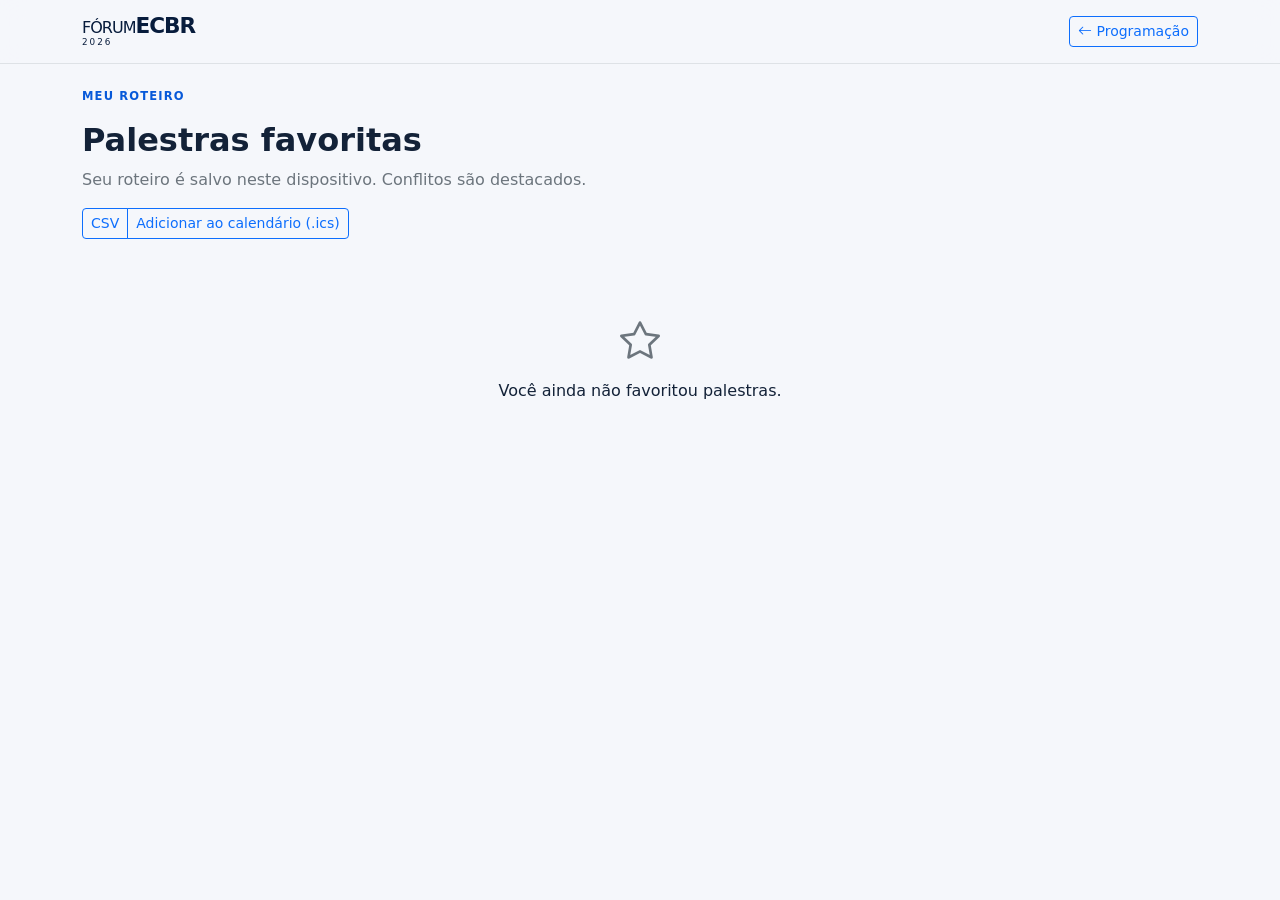
==== favoritos.html @ 00e69b26 "Add files via upload" ====
<!doctype html><html lang="pt-BR"><head><meta charset="utf-8"><meta name="viewport" content="width=device-width,initial-scale=1"><meta name="theme-color" content="#0d6efd"><title>Favoritas · Fórum ECBR 2026</title><link href="https://cdn.jsdelivr.net/npm/bootstrap@5.3.8/dist/css/bootstrap.min.css" rel="stylesheet"><link href="https://cdn.jsdelivr.net/npm/bootstrap-icons@1.13.1/font/bootstrap-icons.min.css" rel="stylesheet"><link rel="manifest" href="manifest.json"><link rel="stylesheet" href="css/style.css"><link rel="stylesheet" href="css/mobile.css"><link rel="stylesheet" href="css/cards.css"><link rel="stylesheet" href="css/dark.css"></head><body data-page="favorites"><header class="sticky-top app-header border-bottom"><div class="container py-3 d-flex align-items-center"><a class="brand text-decoration-none" href="index.html"><span>FÓRUM</span><strong>ECBR</strong><small>2026</small></a><a class="btn btn-outline-primary btn-sm ms-auto" href="index.html"><i class="bi bi-arrow-left"></i> Programação</a></div></header><main class="container py-4 pb-5"><p class="eyebrow">MEU ROTEIRO</p><h1 class="h2 fw-bold">Palestras favoritas</h1><p class="text-secondary">Seu roteiro é salvo neste dispositivo. Conflitos são destacados.</p><div class="btn-group mb-4"><button class="btn btn-outline-primary btn-sm" id="exportCsv">CSV</button><button class="btn btn-outline-primary btn-sm" id="exportIcs">Adicionar ao calendário (.ics)</button></div><div id="conflicts"></div><div id="schedule" class="timeline"></div><div id="emptyState" class="text-center py-5 d-none"><i class="bi bi-star fs-1 text-secondary"></i><p class="mt-2">Você ainda não favoritou palestras.</p></div></main><div class="toast-container position-fixed bottom-0 end-0 p-3" id="toasts"></div><script src="js/storage.js"></script><script src="js/utils.js"></script><script src="js/app.js"></script><script src="js/favoritos.js"></script><script src="js/ui.js"></script></body></html>
---- css/style.css ----
:root{--ink:#132238;--muted:#687386;--canvas:#f5f7fb;--brand:#0759d9;--card:#fff}*{box-sizing:border-box}body{background:var(--canvas);color:var(--ink);font-family:system-ui,-apple-system,"Segoe UI",sans-serif}.app-header{background:color-mix(in srgb,var(--canvas) 90%,transparent);backdrop-filter:blur(12px)}.brand{line-height:.8;color:#071c3c;letter-spacing:-1px}.brand span{font-weight:300;font-size:1rem}.brand strong{font-size:1.35rem}.brand small{display:block;font-size:.55rem;letter-spacing:2px;margin-top:4px}.hero{max-width:780px}.eyebrow{font-size:.72rem;font-weight:800;letter-spacing:.1em;color:var(--brand)}.next-card{background:linear-gradient(120deg,#073579,#0d6efd);color:#fff;border-radius:18px;padding:1rem 1.15rem;box-shadow:0 12px 25px #0d6efd28}.to-top{position:fixed;right:1rem;bottom:1rem;z-index:2}.badge-stage{background:#e8f0ff;color:#164a9e;font-weight:600}.talk-title{color:var(--ink)}.talk-description{color:var(--muted);font-size:.92rem}.speaker-chip{background:#f0f3f8;border-radius:50rem;padding:.25rem .55rem;font-size:.78rem;display:inline-block;margin:.1rem}.duration{font-size:.8rem;color:var(--muted)}
---- css/mobile.css ----
@media(max-width:575px){
  body{overflow-x:hidden}
  .display-6{font-size:2rem}
  .talk-card{max-width:100%}
  .talk-card .card-body{padding:.9rem}
  .talk-card .d-flex.gap-2{min-width:0}
  .talk-card .flex-grow-1{min-width:0;overflow-wrap:anywhere}
  .talk-time{min-width:48px;font-size:.8rem}
  .talk-title,.talk-description{overflow-wrap:anywhere;word-break:break-word}
  .speaker-chip{font-size:.7rem;white-space:normal;overflow-wrap:anywhere}
  .talk-card .d-flex.align-items-center.gap-2{flex-wrap:wrap}
  .talk-card .d-flex.align-items-center.gap-2 .ms-auto{margin-left:0!important}
}
---- css/cards.css ----
.timeline {
    position: relative;
}

.day-heading {
    font-size: 1.05rem;
    font-weight: 750;
    margin: 1.5rem 0 .75rem;
}

.talk-card {
    position: relative;
    border: 0;
    border-radius: 16px;
    margin-bottom: .75rem;
    box-shadow: 0 3px 12px #1020400d;
    overflow: hidden;
}

.talk-card:before {
    content: "";
    position: absolute;
    left: 0;
    top: 0;
    bottom: 0;
    width: 4px;
    background: #0d6efd;
}

.talk-card.live:before {
    background: #dc3545;
}

.talk-card.soon:before {
    background: #f59f00;
}

.talk-time {
    min-width: 64px;
    color: var(--brand);
    font-weight: 750;
    font-size: .9rem;
}

.favorite {
    color: #f0a000;
}

.tag {
    font-size: .72rem;
    background: #eef2f6;
    border-radius: 20px;
    padding: .2rem .45rem;
    color: #526170;
}

.watched {
    opacity: .68;
}

.conflict {
    border: 1px solid #f0ad4e;
}


/* ===========================
   Banner Lutex
=========================== */

.lutex-banner {
    display: block;
    position: relative;
    overflow: hidden;
    isolation: isolate;

    min-height: 176px;
    margin: 0 0 1.5rem;

    border-radius: 18px;
    text-decoration: none;
    color: #fff;

    background: #766150;
    box-shadow: 0 8px 24px #3a2e251f;
}

/* Gradiente rosa */
.lutex-banner::after {
    content: "";
    position: absolute;
    inset: 0;
    z-index: -1;

    background: linear-gradient(
        90deg,
        #FC6464 0%,
        #FC6464 22%,
        rgba(252,100,100,.88) 30%,
        rgba(252,100,100,.55) 40%,
        rgba(252,100,100,.20) 50%,
        rgba(252,100,100,0) 100%
    );
}

/* SOMENTE a imagem de fundo */
.lutex-banner > img {
    position: absolute;
    inset: 0;
    z-index: -2;

    width: 100%;
    height: 100%;

    object-fit: cover;
    object-position: center right;
}


/* Conteúdo */

.lutex-copy {
    position: absolute;
    top: 50%;
    left: 32px;
    transform: translateY(-50%);

    display: flex;
    flex-direction: column;
    justify-content: center;
    align-items: flex-start;

    gap: 10px;

    width: min(60%, 340px);
    padding: 0;
}

/* Texto superior */

.lutex-copy small {
    font-size: .62rem;
    font-weight: 800;
    letter-spacing: .15em;
    color: #ffe6e6;
}

/* Logo */

.lutex-logo {
    position: static;

    display: block;

    width: 220px;
    max-width: 100%;
    height: auto;

    object-fit: contain;
}

/* Subtítulo */

.lutex-copy b {
    font-size: .95rem;
    line-height: 1.35;
    font-weight: 500;
    color: #fff;
}

/* Caso ainda exista algum <strong> */

.lutex-copy strong {
    display: none;
}

/* Caso ainda exista o botão */

.lutex-copy em {
    display: none;
}


/* Mobile */

@media (max-width:575px){

    .lutex-banner{
        min-height:160px;
    }

    .lutex-copy{
        left:20px;
        width:70%;
    }

    .lutex-logo{
        width:170px;
    }

    .lutex-copy b{
        font-size:.85rem;
    }

}
---- css/dark.css ----
@media(prefers-color-scheme:dark){body:not(.light){--ink:#e7edf8;--muted:#aeb9ca;--canvas:#101827;--card:#172235}.app-header{border-color:#28364b!important}.brand{color:#fff}.card,.form-control,.form-select,.input-group-text{background:var(--card)!important;color:var(--ink)!important;border-color:#2e3b50!important}.speaker-chip,.tag{background:#26354b;color:#d6e2f4}}body.dark{--ink:#e7edf8;--muted:#aeb9ca;--canvas:#101827;--card:#172235}body.dark .app-header{border-color:#28364b!important}body.dark .brand{color:#fff}body.dark .card,body.dark .form-control,body.dark .form-select,body.dark .input-group-text{background:var(--card)!important;color:var(--ink)!important;border-color:#2e3b50!important}body.dark .speaker-chip,body.dark .tag{background:#26354b;color:#d6e2f4}
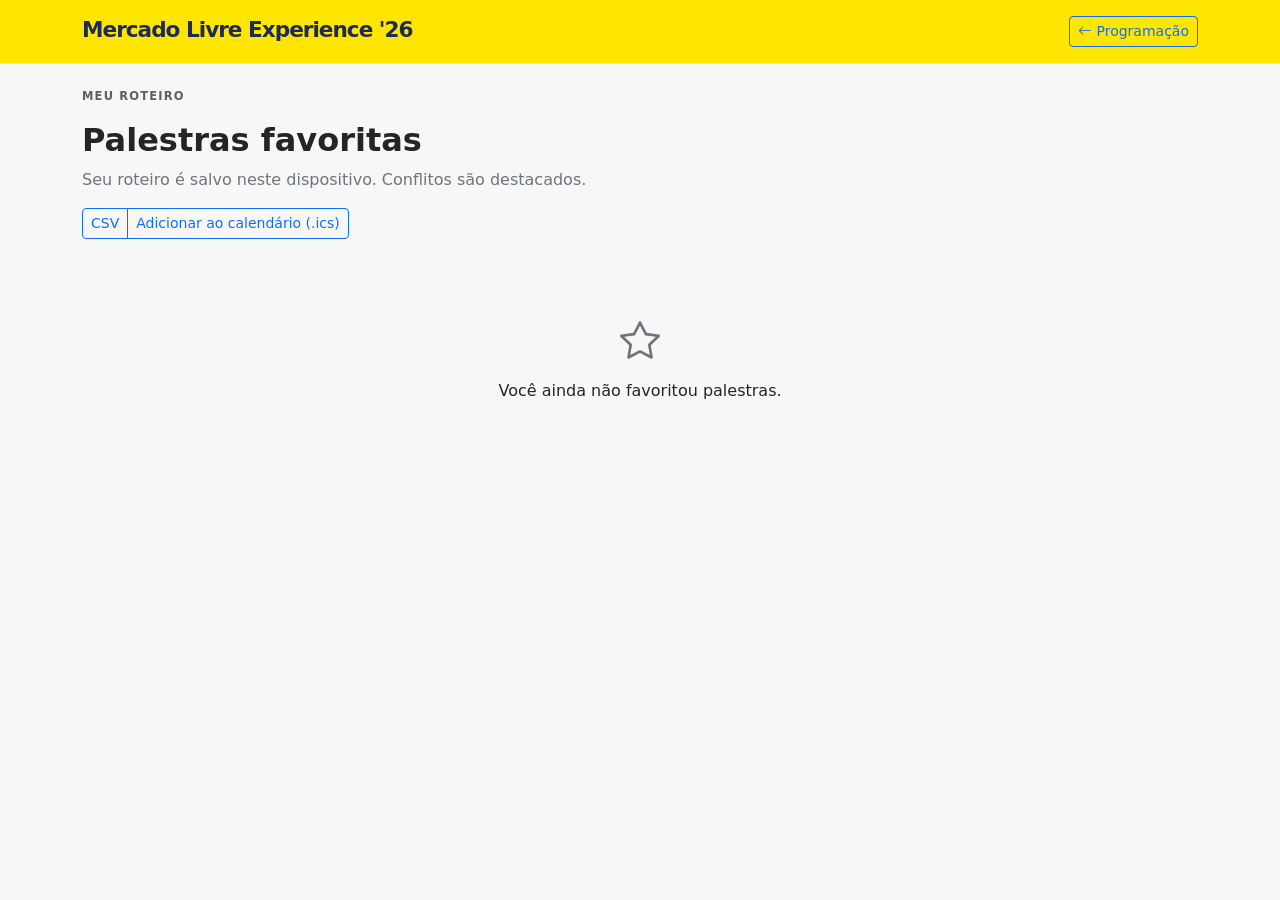
==== commit a82113e0: "Update favoritos.html" ====
--- a/favoritos.html
+++ b/favoritos.html
@@ -1 +1 @@
-<!doctype html><html lang="pt-BR"><head><meta charset="utf-8"><meta name="viewport" content="width=device-width,initial-scale=1"><meta name="theme-color" content="#0d6efd"><title>Favoritas · Fórum ECBR 2026</title><link href="https://cdn.jsdelivr.net/npm/bootstrap@5.3.8/dist/css/bootstrap.min.css" rel="stylesheet"><link href="https://cdn.jsdelivr.net/npm/bootstrap-icons@1.13.1/font/bootstrap-icons.min.css" rel="stylesheet"><link rel="manifest" href="manifest.json"><link rel="stylesheet" href="css/style.css"><link rel="stylesheet" href="css/mobile.css"><link rel="stylesheet" href="css/cards.css"><link rel="stylesheet" href="css/dark.css"></head><body data-page="favorites"><header class="sticky-top app-header border-bottom"><div class="container py-3 d-flex align-items-center"><a class="brand text-decoration-none" href="index.html"><span>FÓRUM</span><strong>ECBR</strong><small>2026</small></a><a class="btn btn-outline-primary btn-sm ms-auto" href="index.html"><i class="bi bi-arrow-left"></i> Programação</a></div></header><main class="container py-4 pb-5"><p class="eyebrow">MEU ROTEIRO</p><h1 class="h2 fw-bold">Palestras favoritas</h1><p class="text-secondary">Seu roteiro é salvo neste dispositivo. Conflitos são destacados.</p><div class="btn-group mb-4"><button class="btn btn-outline-primary btn-sm" id="exportCsv">CSV</button><button class="btn btn-outline-primary btn-sm" id="exportIcs">Adicionar ao calendário (.ics)</button></div><div id="conflicts"></div><div id="schedule" class="timeline"></div><div id="emptyState" class="text-center py-5 d-none"><i class="bi bi-star fs-1 text-secondary"></i><p class="mt-2">Você ainda não favoritou palestras.</p></div></main><div class="toast-container position-fixed bottom-0 end-0 p-3" id="toasts"></div><script src="js/storage.js"></script><script src="js/utils.js"></script><script src="js/app.js"></script><script src="js/favoritos.js"></script><script src="js/ui.js"></script></body></html>
+<!doctype html><html lang="pt-BR"><head><meta charset="utf-8"><meta name="viewport" content="width=device-width,initial-scale=1"><meta name="theme-color" content="#0d6efd"><title>Favoritas · Mercado Livre Experience '26</title><link href="https://cdn.jsdelivr.net/npm/bootstrap@5.3.8/dist/css/bootstrap.min.css" rel="stylesheet"><link href="https://cdn.jsdelivr.net/npm/bootstrap-icons@1.13.1/font/bootstrap-icons.min.css" rel="stylesheet"><link rel="manifest" href="manifest.json"><link rel="stylesheet" href="css/style.css"><link rel="stylesheet" href="css/mobile.css"><link rel="stylesheet" href="css/cards.css"><link rel="stylesheet" href="css/dark.css"></head><body data-page="favorites"><header class="sticky-top app-header border-bottom"><div class="container py-3 d-flex align-items-center"><a class="brand text-decoration-none" href="index.html"><span></span><strong>Mercado Livre Experience '26</strong><small></small></a><a class="btn btn-outline-primary btn-sm ms-auto" href="index.html"><i class="bi bi-arrow-left"></i> Programação</a></div></header><main class="container py-4 pb-5"><p class="eyebrow">MEU ROTEIRO</p><h1 class="h2 fw-bold">Palestras favoritas</h1><p class="text-secondary">Seu roteiro é salvo neste dispositivo. Conflitos são destacados.</p><div class="btn-group mb-4"><button class="btn btn-outline-primary btn-sm" id="exportCsv">CSV</button><button class="btn btn-outline-primary btn-sm" id="exportIcs">Adicionar ao calendário (.ics)</button></div><div id="conflicts"></div><div id="schedule" class="timeline"></div><div id="emptyState" class="text-center py-5 d-none"><i class="bi bi-star fs-1 text-secondary"></i><p class="mt-2">Você ainda não favoritou palestras.</p></div></main><div class="toast-container position-fixed bottom-0 end-0 p-3" id="toasts"></div><script src="js/storage.js"></script><script src="js/utils.js"></script><script src="js/app.js"></script><script src="js/favoritos.js"></script><script src="js/ui.js"></script></body></html>
--- a/css/style.css
+++ b/css/style.css
@@ -1 +1,129 @@
-:root{--ink:#132238;--muted:#687386;--canvas:#f5f7fb;--brand:#0759d9;--card:#fff}*{box-sizing:border-box}body{background:var(--canvas);color:var(--ink);font-family:system-ui,-apple-system,"Segoe UI",sans-serif}.app-header{background:color-mix(in srgb,var(--canvas) 90%,transparent);backdrop-filter:blur(12px)}.brand{line-height:.8;color:#071c3c;letter-spacing:-1px}.brand span{font-weight:300;font-size:1rem}.brand strong{font-size:1.35rem}.brand small{display:block;font-size:.55rem;letter-spacing:2px;margin-top:4px}.hero{max-width:780px}.eyebrow{font-size:.72rem;font-weight:800;letter-spacing:.1em;color:var(--brand)}.next-card{background:linear-gradient(120deg,#073579,#0d6efd);color:#fff;border-radius:18px;padding:1rem 1.15rem;box-shadow:0 12px 25px #0d6efd28}.to-top{position:fixed;right:1rem;bottom:1rem;z-index:2}.badge-stage{background:#e8f0ff;color:#164a9e;font-weight:600}.talk-title{color:var(--ink)}.talk-description{color:var(--muted);font-size:.92rem}.speaker-chip{background:#f0f3f8;border-radius:50rem;padding:.25rem .55rem;font-size:.78rem;display:inline-block;margin:.1rem}.duration{font-size:.8rem;color:var(--muted)}
+:root {
+    --ink: #252525;
+    --muted: #737373;
+    --canvas: #f7f7f7;
+    --brand: #ffe600;
+    --brand-dark: #1e2a5a;
+    --card: #fff;
+    --border: #e8e8e8;
+}
+
+* {
+    box-sizing: border-box;
+}
+
+body {
+    background: var(--canvas);
+    color: var(--ink);
+    font-family: system-ui, -apple-system, "Segoe UI", sans-serif;
+}
+
+.app-header {
+    background: var(--brand);
+    backdrop-filter: blur(12px);
+    border-bottom: 1px solid var(--border);
+}
+
+.app-header .brand,
+.app-header .brand strong {
+    color: var(--brand-dark) !important;
+}
+
+.brand {
+    line-height: .8;
+    color: var(--brand-dark);
+    letter-spacing: -1px;
+}
+
+.brand span {
+    font-weight: 300;
+    font-size: 1rem;
+}
+
+.brand strong {
+    font-size: 1.35rem;
+}
+
+.brand small {
+    display: block;
+    font-size: .55rem;
+    letter-spacing: 2px;
+    margin-top: 4px;
+}
+
+.hero {
+    max-width: 780px;
+}
+
+.eyebrow {
+    font-size: .72rem;
+    font-weight: 800;
+    letter-spacing: .1em;
+    color: #5f5f5f;
+}
+
+.next-card {
+    background: var(--card);
+    color: var(--ink);
+    border: 1px solid var(--border);
+    border-left: 5px solid var(--brand);
+    border-radius: 18px;
+    padding: 1rem 1.15rem;
+    box-shadow: 0 10px 25px rgba(0, 0, 0, .06);
+}
+
+.to-top {
+    position: fixed;
+    right: 1rem;
+    bottom: 1rem;
+    z-index: 2;
+    background: var(--brand);
+    color: var(--ink);
+    border: none;
+    box-shadow: 0 6px 18px rgba(0, 0, 0, .12);
+}
+
+.badge-stage {
+    background: #fff8bf;
+    color: #252525;
+    font-weight: 600;
+    border: 1px solid #f2df00;
+}
+
+.talk-title {
+    color: var(--ink);
+}
+
+.talk-description {
+    color: var(--muted);
+    font-size: .92rem;
+}
+
+.speaker-chip {
+    background: #f1f1f1;
+    color: #4a4a4a;
+    border-radius: 50rem;
+    padding: .25rem .55rem;
+    font-size: .78rem;
+    display: inline-block;
+    margin: .1rem;
+}
+
+.duration {
+    font-size: .8rem;
+    color: var(--muted);
+}
+
+.btn-primary {
+    background-color: var(--brand-dark);
+    border-color: var(--brand-dark);
+    color: #ffffff;
+}
+
+.btn-primary:hover,
+.btn-primary:focus,
+.btn-primary:active {
+    background-color: #162044;
+    border-color: #162044;
+    color: #ffffff;
+}
--- a/css/cards.css
+++ b/css/cards.css
@@ -24,7 +24,7 @@
     top: 0;
     bottom: 0;
     width: 4px;
-    background: #0d6efd;
+    background: #ffe600;
 }
 
 .talk-card.live:before {
@@ -37,7 +37,7 @@
 
 .talk-time {
     min-width: 64px;
-    color: var(--brand);
+    color:#0d6efd;
     font-weight: 750;
     font-size: .9rem;
 }
@@ -201,4 +201,4 @@
         font-size:.85rem;
     }
 
-}+}
